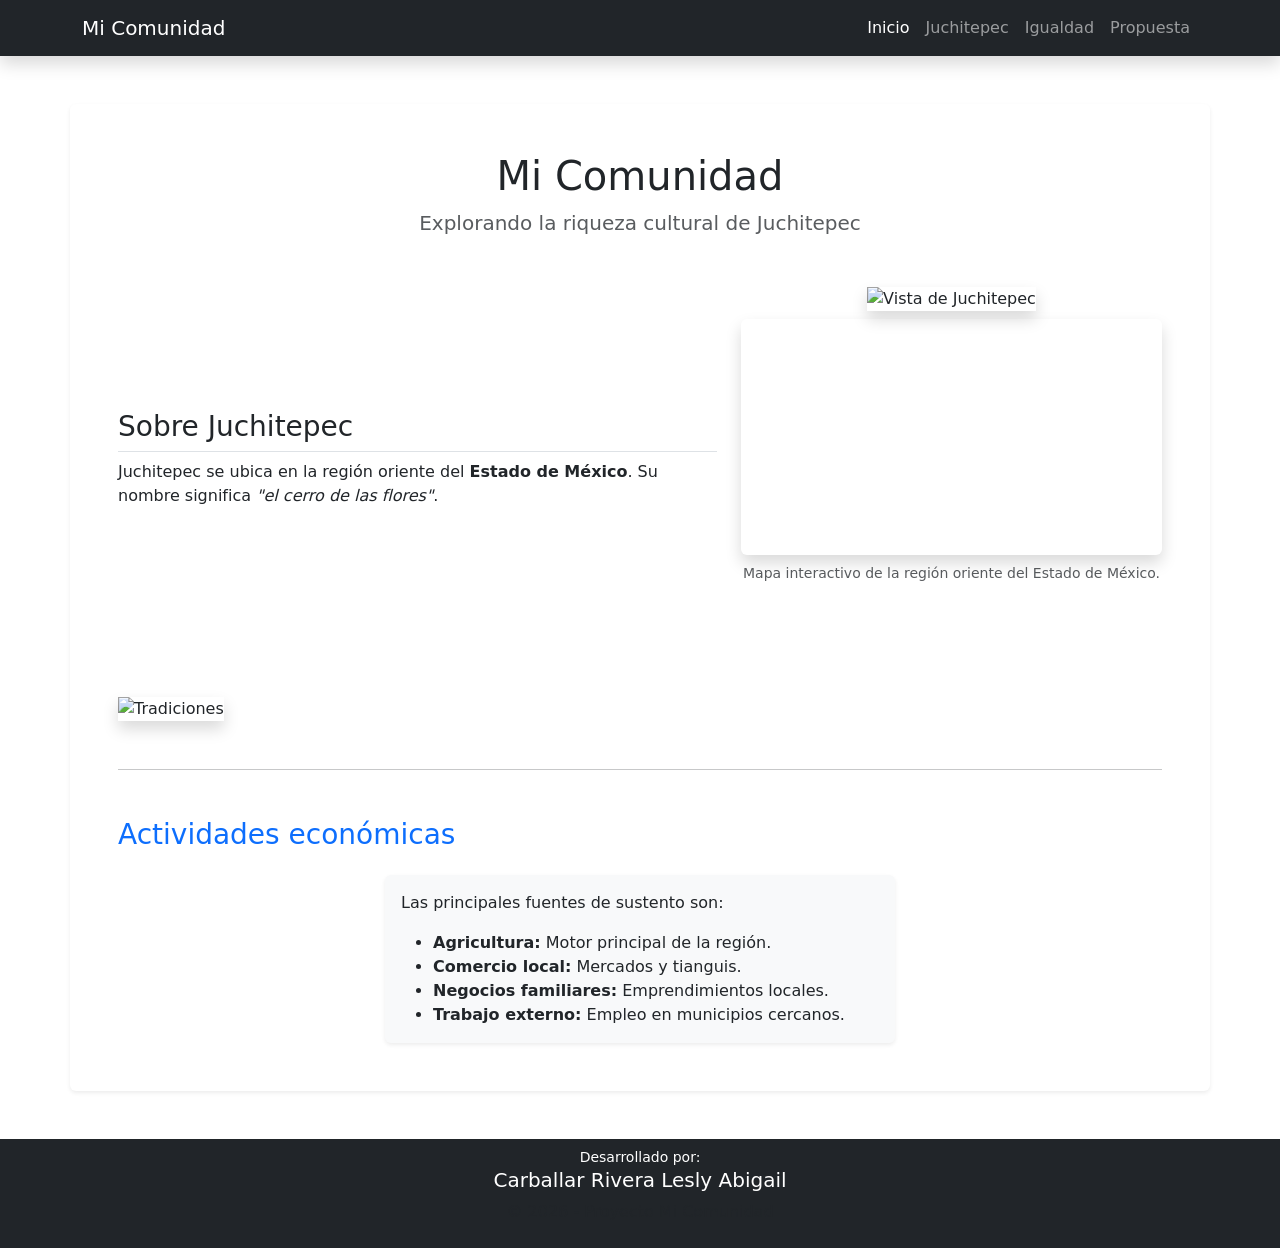
==== index.html @ 83abd360 "First changes" ====
<!DOCTYPE html>
<html lang="es">
<head>
    <meta charset="UTF-8">
    <meta name="viewport" content="width=device-width, initial-scale=1.0">
    <title>Mi Comunidad - Juchitepec</title>
    <link href="https://cdn.jsdelivr.net/npm/bootstrap@5.3.2/dist/css/bootstrap.min.css" rel="stylesheet">
    <link rel="stylesheet" href="css/styles.css">
    <link rel="stylesheet" href="https://cdnjs.cloudflare.com/ajax/libs/animate.css/4.1.1/animate.min.css"/>
</head>
<body>

    <nav class="navbar navbar-expand-lg navbar-dark bg-dark shadow">
        <div class="container">
            <a class="navbar-brand" href="index.html">Mi Comunidad</a>
            <button class="navbar-toggler" type="button" data-bs-toggle="collapse" data-bs-target="#navbarNav">
                <span class="navbar-toggler-icon"></span>
            </button>
            <div class="collapse navbar-collapse" id="navbarNav">
                <ul class="navbar-nav ms-auto">
                    <li class="nav-item"><a class="nav-link active" href="index.html">Inicio</a></li>
                    <li class="nav-item"><a class="nav-link" href="juchitepec pagina2.html">Juchitepec</a></li>
                    <li class="nav-item"><a class="nav-link" href="igualdadpagina3.html">Igualdad</a></li>
                    <li class="nav-item"><a class="nav-link" href="propuestasparte4.html">Propuesta</a></li>
                </ul>
            </div>
        </div>
    </nav>

    <main class="container my-5 bg-white p-5 rounded shadow-sm">
    
        <header class="text-center mb-5">
            <h1 class="hero-title animate__animated animate__fadeInUp animate__slow">Mi Comunidad</h1>
            <p class="lead text-muted animate__animated animate__fadeIn animate__delay-1s">Explorando la riqueza cultural de Juchitepec</p>
        </header>
    
        <section class="row align-items-center mb-5">
            <div class="col-md-7 animate__animated animate__fadeInLeft">
                <h2 class="h3 border-bottom pb-2">Sobre Juchitepec</h2>
                <p>Juchitepec se ubica en la región oriente del <strong>Estado de México</strong>. Su nombre significa <em>"el cerro de las flores"</em>.</p>
                </div>
            
            <div class="col-md-5 text-center mt-4 mt-md-0">
                <div class="row g-2">
                    <div class="col-12 animate__animated animate__fadeInRightBig">
                        <img src="assets/imagen1.jpg" class="img-fluid img-custom w-100 shadow img-hover-effect" alt="Vista de Juchitepec">
                    </div>
                    <div class="col-12 animate__animated animate__fadeInUp animate__delay-1s">
                        <section class="row mb-5 animate__animated animate__fadeInUp animate__delay-1s">
                            <div class="col-12">
                                <div class="ratio ratio-16x9 shadow rounded overflow-hidden">
                                    <iframe src="https://www.google.com/maps/embed?pb=!1m18!1m12!1m3!1d15080.707100546557!2d-98.88971852270845!3d19.0998993403434!2m3!1f0!2f0!3f0!3m2!1i1024!2i768!4f13.1!3m3!1m2!1s0x85ce17d2a5f76dc5%3A0x3cbab3162ba0ffd1!2s56860%20Juchitepec%20de%20Mariano%20Rivapalacio%2C%20M%C3%A9x.!5e0!3m2!1ses!2smx!4v1775780013562!5m2!1ses!2smx" width="600" height="450" style="border:0;" allowfullscreen="" loading="lazy" referrerpolicy="no-referrer-when-downgrade"></iframe>
                                </div>
                                <p class="text-center text-muted mt-2 small italic">Mapa interactivo de la región oriente del Estado de México.</p>
                            </div>
                        </section></div>
                </div>
            </div>
        </section>
        
        <img src="assets/imagen2.jpg" class="img-fluid img-custom w-100 shadow img-hover-effect" alt="Tradiciones">
        <hr class="my-5">
    
        <section>
            <h3 class="mb-4 text-primary text-center text-md-start">Actividades económicas</h3>
            <div class="row">
                <div class="col-md-6 offset-md-3">
                    <div class="card bg-light border-0 shadow-sm">
                        <div class="card-body">
                            <p>Las principales fuentes de sustento son:</p>
                            <ul class="mb-0">
                                <li><strong>Agricultura:</strong> Motor principal de la región.</li>
                                <li><strong>Comercio local:</strong> Mercados y tianguis.</li>
                                <li><strong>Negocios familiares:</strong> Emprendimientos locales.</li>
                                <li><strong>Trabajo externo:</strong> Empleo en municipios cercanos.</li>
                            </ul>
                        </div>
                    </div>
                </div>
            </div>
        </section>

    </main>

    <footer class="bg-dark text-white py-2 mt-5">
        <div class="container text-center">
            <p class="mb-0 small">Desarrollado por:</p>
            <h5 class="fw-light">Carballar Rivera Lesly Abigail</h5>
            <p class="text-muted mt-2">&copy; 2026 - Proyecto Mi Comunidad</p>
        </div>
    </footer>
    <script src="https://cdn.jsdelivr.net/npm/bootstrap@5.3.2/dist/js/bootstrap.bundle.min.js"></script>
</body>
</html>
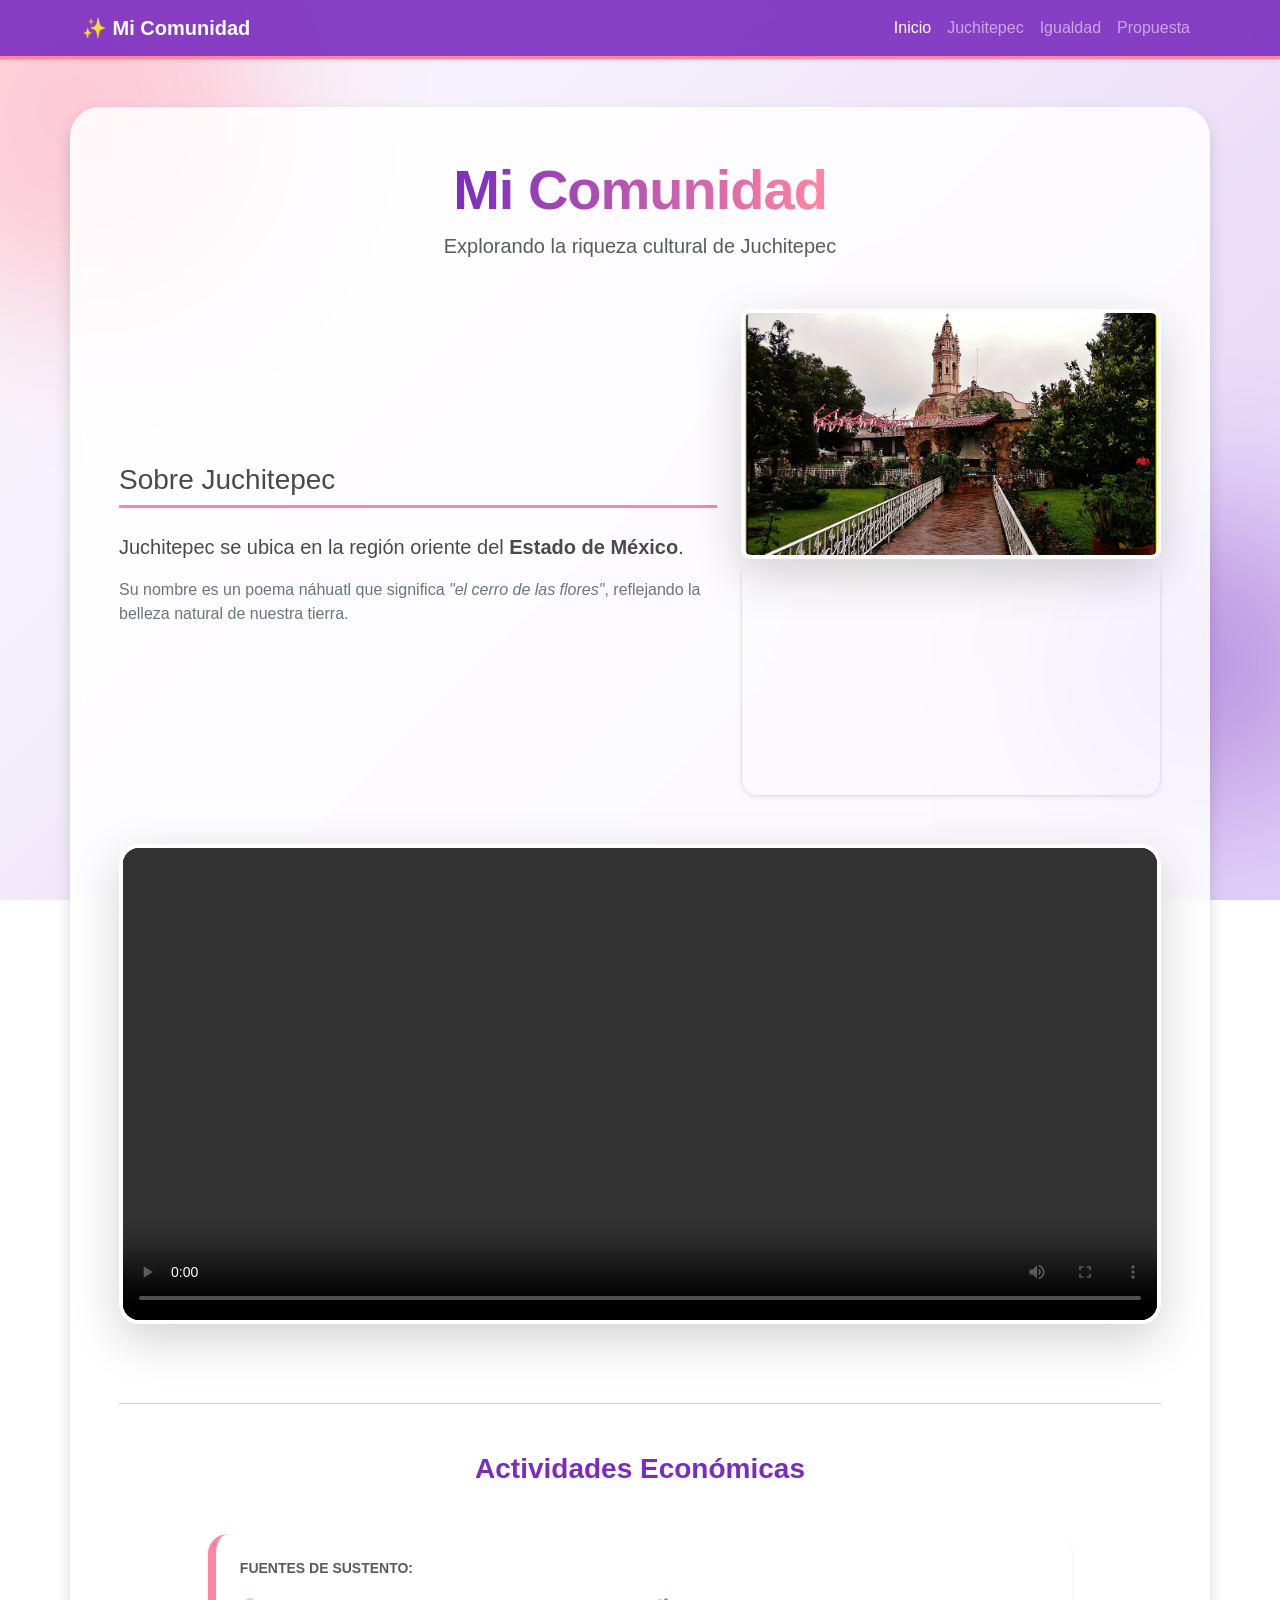
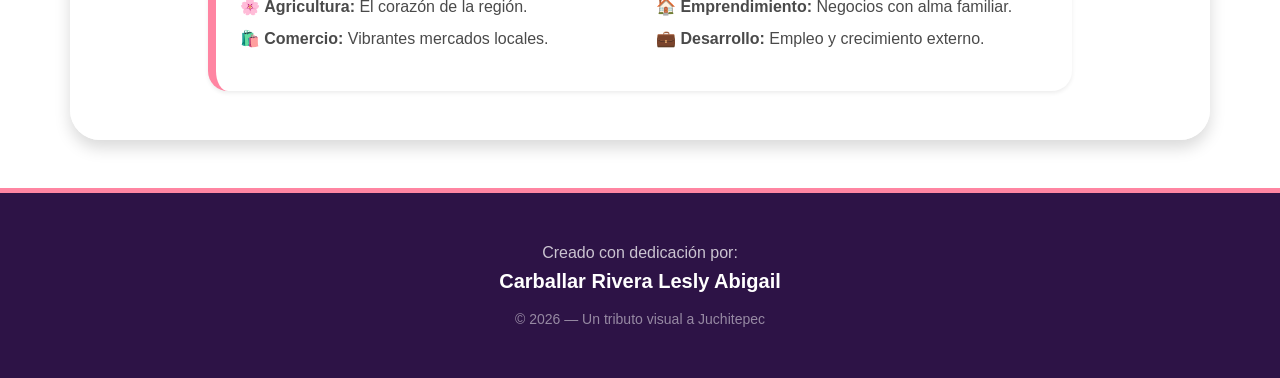
==== commit d15fe33f: "Corrección: eliminando video pesado del historial" ====
--- a/index.html
+++ b/index.html
@@ -10,9 +10,15 @@
 </head>
 <body>
 
-    <nav class="navbar navbar-expand-lg navbar-dark bg-dark shadow">
+    <div class="bg-ornaments">
+        <div class="orb" style="width: 400px; height: 400px; background: #ff85a2; top: -10%; left: -10%;"></div>
+        <div class="orb" style="width: 300px; height: 300px; background: #7b2cbf; bottom: 10%; right: -5%;"></div>
+        <div class="orb" style="width: 200px; height: 200px; background: #f4d03f; top: 40%; right: 20%;"></div>
+    </div>
+
+    <nav class="navbar navbar-expand-lg navbar-dark shadow-sm">
         <div class="container">
-            <a class="navbar-brand" href="index.html">Mi Comunidad</a>
+            <a class="navbar-brand fw-bold" href="index.html">✨ Mi Comunidad</a>
             <button class="navbar-toggler" type="button" data-bs-toggle="collapse" data-bs-target="#navbarNav">
                 <span class="navbar-toggler-icon"></span>
             </button>
@@ -27,7 +33,7 @@
         </div>
     </nav>
 
-    <main class="container my-5 bg-white p-5 rounded shadow-sm">
+    <main class="container my-5 p-4 p-md-5 shadow">
     
         <header class="text-center mb-5">
             <h1 class="hero-title animate__animated animate__fadeInUp animate__slow">Mi Comunidad</h1>
@@ -36,44 +42,54 @@
     
         <section class="row align-items-center mb-5">
             <div class="col-md-7 animate__animated animate__fadeInLeft">
-                <h2 class="h3 border-bottom pb-2">Sobre Juchitepec</h2>
-                <p>Juchitepec se ubica en la región oriente del <strong>Estado de México</strong>. Su nombre significa <em>"el cerro de las flores"</em>.</p>
-                </div>
+                <h2 class="h3 border-bottom pb-2 mb-4">Sobre Juchitepec</h2>
+                <p class="fs-5">Juchitepec se ubica en la región oriente del <strong>Estado de México</strong>.</p>
+                <p class="text-secondary">Su nombre es un poema náhuatl que significa <em>"el cerro de las flores"</em>, reflejando la belleza natural de nuestra tierra.</p>
+            </div>
             
-            <div class="col-md-5 text-center mt-4 mt-md-0">
-                <div class="row g-2">
-                    <div class="col-12 animate__animated animate__fadeInRightBig">
-                        <img src="assets/imagen1.jpg" class="img-fluid img-custom w-100 shadow img-hover-effect" alt="Vista de Juchitepec">
+            <div class="col-md-5 text-center">
+                <div class="position-relative">
+                    <img src="assets/imagen1.jpg" class="img-fluid img-custom shadow-lg w-100" style="max-height: 1000px; object-fit: cover;" alt="Tradiciones">
+                    <div class="ratio ratio-16x9 shadow-sm rounded-4 overflow-hidden border">
+                        <iframe src="https://www.google.com/maps/embed?pb=!1m18!1m12!1m3!1d15080.707100546557!2d-98.88971852270845!3d19.0998993403434!2m3!1f0!2f0!3f0!3m2!1i1024!2i768!4f13.1!3m3!1m2!1s0x85ce17d2a5f76dc5%3A0x3cbab3162ba0ffd1!2s56860%20Juchitepec%20de%20Mariano%20Rivapalacio%2C%20M%C3%A9x.!5e0!3m2!1ses!2smx!4v1775780013562!5m2!1ses!2smx" style="border:0;" allowfullscreen="" loading="lazy"></iframe>
                     </div>
-                    <div class="col-12 animate__animated animate__fadeInUp animate__delay-1s">
-                        <section class="row mb-5 animate__animated animate__fadeInUp animate__delay-1s">
-                            <div class="col-12">
-                                <div class="ratio ratio-16x9 shadow rounded overflow-hidden">
-                                    <iframe src="https://www.google.com/maps/embed?pb=!1m18!1m12!1m3!1d15080.707100546557!2d-98.88971852270845!3d19.0998993403434!2m3!1f0!2f0!3f0!3m2!1i1024!2i768!4f13.1!3m3!1m2!1s0x85ce17d2a5f76dc5%3A0x3cbab3162ba0ffd1!2s56860%20Juchitepec%20de%20Mariano%20Rivapalacio%2C%20M%C3%A9x.!5e0!3m2!1ses!2smx!4v1775780013562!5m2!1ses!2smx" width="600" height="450" style="border:0;" allowfullscreen="" loading="lazy" referrerpolicy="no-referrer-when-downgrade"></iframe>
-                                </div>
-                                <p class="text-center text-muted mt-2 small italic">Mapa interactivo de la región oriente del Estado de México.</p>
-                            </div>
-                        </section></div>
                 </div>
             </div>
         </section>
         
-        <img src="assets/imagen2.jpg" class="img-fluid img-custom w-100 shadow img-hover-effect" alt="Tradiciones">
-        <hr class="my-5">
+        <div class="text-center mb-5">
+            <video 
+                src="assets/juchi_video.mp4" 
+                class="img-fluid img-custom shadow-lg mb-4" 
+                controls
+                playsinline 
+                style="height: 30rem; width: 100%; border-radius: 20px; background-color: #000; object-fit: contain;">
+                Tu navegador no soporta videos.
+            </video>
+
+        </div>
+
+        <hr class="my-5 opacity-25">
     
         <section>
-            <h3 class="mb-4 text-primary text-center text-md-start">Actividades económicas</h3>
+            <h3 class="mb-5 text-center">Actividades Económicas</h3>
             <div class="row">
-                <div class="col-md-6 offset-md-3">
-                    <div class="card bg-light border-0 shadow-sm">
-                        <div class="card-body">
-                            <p>Las principales fuentes de sustento son:</p>
-                            <ul class="mb-0">
-                                <li><strong>Agricultura:</strong> Motor principal de la región.</li>
-                                <li><strong>Comercio local:</strong> Mercados y tianguis.</li>
-                                <li><strong>Negocios familiares:</strong> Emprendimientos locales.</li>
-                                <li><strong>Trabajo externo:</strong> Empleo en municipios cercanos.</li>
-                            </ul>
+                <div class="col-md-10 offset-md-1">
+                    <div class="card-custom shadow-sm p-4">
+                        <p class="fw-bold text-uppercase small text-muted mb-3">Fuentes de sustento:</p>
+                        <div class="row">
+                            <div class="col-sm-6">
+                                <ul class="list-unstyled">
+                                    <li class="mb-2">🌸 <b>Agricultura:</b> El corazón de la región.</li>
+                                    <li class="mb-2">🛍️ <b>Comercio:</b> Vibrantes mercados locales.</li>
+                                </ul>
+                            </div>
+                            <div class="col-sm-6">
+                                <ul class="list-unstyled">
+                                    <li class="mb-2">🏠 <b>Emprendimiento:</b> Negocios con alma familiar.</li>
+                                    <li class="mb-2">💼 <b>Desarrollo:</b> Empleo y crecimiento externo.</li>
+                                </ul>
+                            </div>
                         </div>
                     </div>
                 </div>
@@ -82,13 +98,14 @@
 
     </main>
 
-    <footer class="bg-dark text-white py-2 mt-5">
+    <footer class="text-white py-5">
         <div class="container text-center">
-            <p class="mb-0 small">Desarrollado por:</p>
-            <h5 class="fw-light">Carballar Rivera Lesly Abigail</h5>
-            <p class="text-muted mt-2">&copy; 2026 - Proyecto Mi Comunidad</p>
+            <p class="mb-1 opacity-75">Creado con dedicación por:</p>
+            <h5 class="fw-bold text-white">Carballar Rivera Lesly Abigail</h5>
+            <div class="mt-3 small opacity-50">© 2026 — Un tributo visual a Juchitepec</div>
         </div>
     </footer>
+    
     <script src="https://cdn.jsdelivr.net/npm/bootstrap@5.3.2/dist/js/bootstrap.bundle.min.js"></script>
 </body>
 </html>
--- a/css/styles.css
+++ b/css/styles.css
@@ -0,0 +1,130 @@
+/* css/styles.css */
+
+/* Paleta de colores: Lavanda, Rosa Pastel y Violeta */
+:root {
+    --primary-pink: #ff85a2;
+    --soft-purple: #7b2cbf;
+    --bg-gradient: linear-gradient(135deg, #fdfcfb 0%, #e2d1f9 100%);
+    --accent-gold: #f4d03f;
+}
+
+body {
+    background: var(--bg-gradient);
+    background-attachment: fixed;
+    font-family: 'Segoe UI', Roboto, sans-serif;
+    color: #4a4a4a;
+}
+
+/* Fondo decorativo UI/UX con círculos difuminados (Blurry Orbs) */
+.bg-ornaments {
+    position: fixed;
+    top: 0; left: 0; width: 100%; height: 100%;
+    z-index: -1;
+    overflow: hidden;
+}
+.orb {
+    position: absolute;
+    border-radius: 50%;
+    filter: blur(80px);
+    opacity: 0.4;
+}
+
+/* Navegación Estilizada */
+.navbar {
+    background: rgba(123, 44, 191, 0.9) !important; /* Violeta UI */
+    backdrop-filter: blur(10px);
+    border-bottom: 3px solid var(--primary-pink);
+}
+/* Contenedor Principal (Glassmorphism) */
+main {
+    background: rgba(255, 255, 255, 0.85);
+    backdrop-filter: blur(5px);
+    border-radius: 30px !important;
+    border: 1px solid rgba(255, 255, 255, 0.3);
+    box-shadow: 0 20px 40px rgba(123, 44, 191, 0.1) !important;
+}
+h1 {
+    background: linear-gradient(to right, #7b2cbf, #ff85a2);
+    -webkit-background-clip: text;
+    -webkit-text-fill-color: transparent;
+    font-weight: 800;
+    letter-spacing: -1px;
+}
+
+h2, h3 {
+    color: var(--soft-purple);
+    font-weight: 600;
+}
+.border-bottom {
+    border-bottom: 3px solid var(--primary-pink) !important;
+}
+/* Imágenes con estilo UI */
+.img-custom {
+    border-radius: 20px;
+    transition: transform 0.4s cubic-bezier(0.175, 0.885, 0.32, 1.275);
+    border: 4px solid white;
+}
+.img-custom:hover {
+    transform: scale(1.03) translateY(-10px);
+    box-shadow: 0 15px 30px rgba(255, 133, 162, 0.3);
+}
+/* Tarjeta de Economía */
+.card-custom {
+    background: white;
+    border-radius: 20px;
+    border-left: 8px solid var(--primary-pink);
+    transition: 0.3s;
+}
+.card-custom:hover {
+    background: #fffafa;
+    transform: translateX(10px);
+}
+footer {
+    background: #2d1346 !important;
+    border-top: 5px solid var(--primary-pink);
+}
+
+/* css/styles.css */
+
+.hero-title {
+    color: #d32f2f;
+    font-size: 3.5rem;
+    font-weight: bold;
+    display: inline-block; /* Importante para que la transformación funcione bien */
+    transition: all 0.3s ease; /* Hace que el regreso a la normalidad sea suave */
+    cursor: pointer;
+}
+
+/* El efecto al pasar el ratón */
+.hero-title:hover {
+    transform: scale(1.1); /* Agranda el título un 10% */
+    text-shadow: 0px 10px 20px rgba(211, 47, 47, 0.3); /* Crea un resplandor rojo */
+    letter-spacing: 2px; /* Separa un poco las letras */
+}
+
+.img-custom {
+    height: 250px;
+    object-fit: cover;
+    border-radius: 10px;
+    /* Transición suave para cuando saques el ratón */
+    transition: transform 0.4s ease, box-shadow 0.4s ease; 
+}
+
+/* --- NUEVOS EFECTOS DE INTERACCIÓN (HOVER) --- */
+
+/* Efecto al pasar el ratón sobre CUALQUIER imagen o tarjeta con esta clase */
+.img-hover-effect:hover {
+    transform: translateY(-5px) scale(1.02); /* Sube un poco y se agranda */
+    box-shadow: 0 10px 20px rgba(0,0,0,0.2) !important; /* Sombra más pronunciada */
+}
+
+
+/* Estilo para el contenedor del mapa */
+.ratio {
+    border: 3px solid #fff; /* Marco blanco para que resalte sobre el fondo lila */
+    transition: transform 0.3s ease;
+}
+
+.ratio:hover {
+    transform: translateY(-5px); /* Pequeño salto al pasar el cursor como las imágenes */
+}
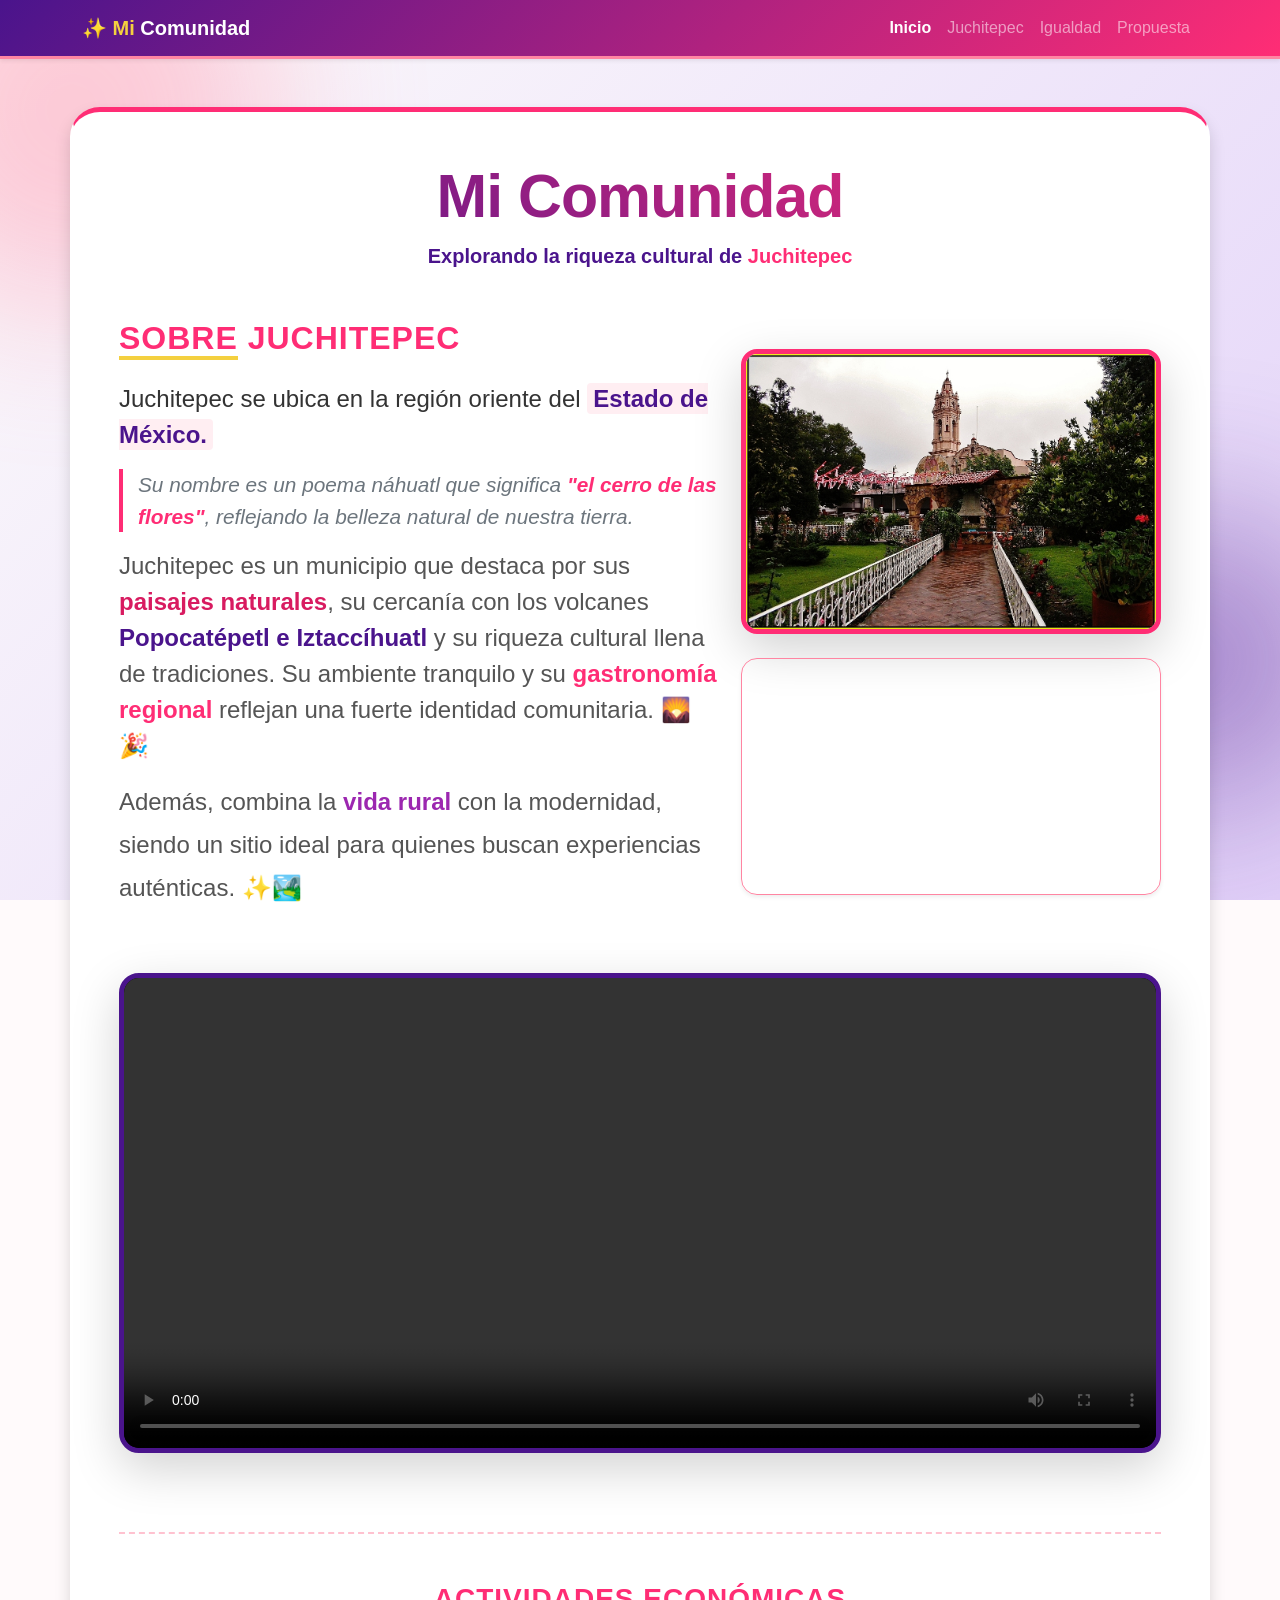
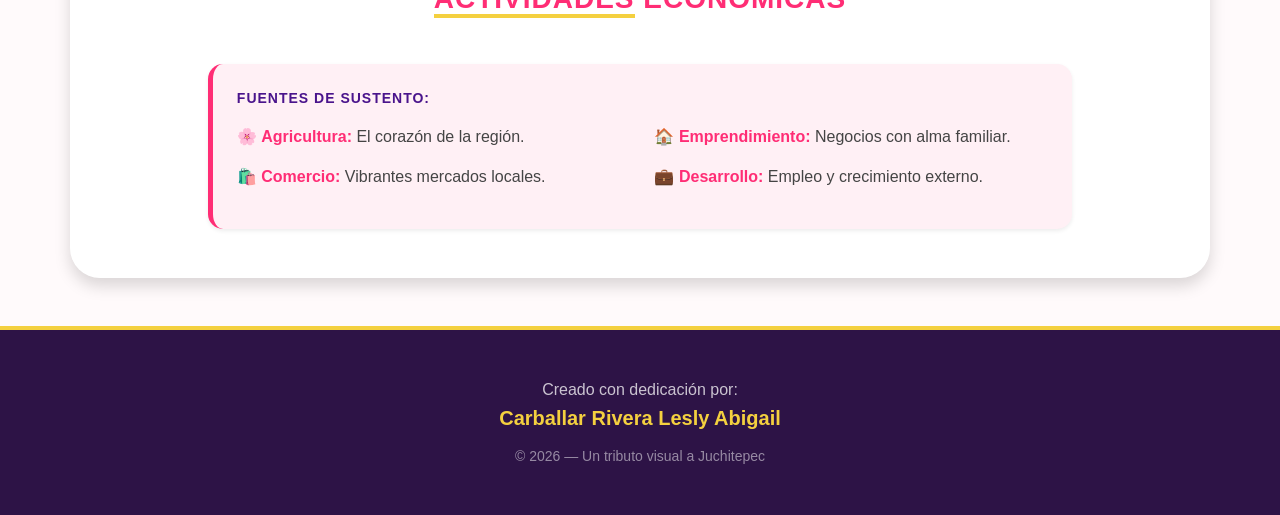
==== commit 42920155: "Adding styles on first page" ====
--- a/index.html
+++ b/index.html
@@ -7,24 +7,35 @@
     <link href="https://cdn.jsdelivr.net/npm/bootstrap@5.3.2/dist/css/bootstrap.min.css" rel="stylesheet">
     <link rel="stylesheet" href="css/styles.css">
     <link rel="stylesheet" href="https://cdnjs.cloudflare.com/ajax/libs/animate.css/4.1.1/animate.min.css"/>
+    <style>
+        .border-bottom-pink {
+            border-bottom: 3px solid var(--rosa-principal) !important;
+            display: inline-block;
+        }
+
+        /* Estilo de la Barra de Navegación */
+        .navbar {
+            background: linear-gradient(135deg, var(--purpura-oscuro) 0%, var(--rosa-principal) 100%) !important;
+        }
+    </style>
 </head>
-<body>
+<body class="body-index">
 
     <div class="bg-ornaments">
-        <div class="orb" style="width: 400px; height: 400px; background: #ff85a2; top: -10%; left: -10%;"></div>
-        <div class="orb" style="width: 300px; height: 300px; background: #7b2cbf; bottom: 10%; right: -5%;"></div>
-        <div class="orb" style="width: 200px; height: 200px; background: #f4d03f; top: 40%; right: 20%;"></div>
+        <div class="orb" style="width: 400px; height: 400px; background: var(--rosa-suave); top: -10%; left: -10%;"></div>
+        <div class="orb" style="width: 300px; height: 300px; background: var(--purpura-oscuro); bottom: 10%; right: -5%;"></div>
+        <div class="orb" style="width: 200px; height: 200px; background: var(--dorado-brillante); top: 40%; right: 20%;"></div>
     </div>
 
     <nav class="navbar navbar-expand-lg navbar-dark shadow-sm">
         <div class="container">
-            <a class="navbar-brand fw-bold" href="index.html">✨ Mi Comunidad</a>
+            <a class="navbar-brand fw-bold" href="index.html">✨ <span style="color: var(--dorado-brillante);">Mi</span> Comunidad</a>
             <button class="navbar-toggler" type="button" data-bs-toggle="collapse" data-bs-target="#navbarNav">
                 <span class="navbar-toggler-icon"></span>
             </button>
             <div class="collapse navbar-collapse" id="navbarNav">
                 <ul class="navbar-nav ms-auto">
-                    <li class="nav-item"><a class="nav-link active" href="index.html">Inicio</a></li>
+                    <li class="nav-item"><a class="nav-link active fw-bold" href="index.html">Inicio</a></li>
                     <li class="nav-item"><a class="nav-link" href="juchitepec pagina2.html">Juchitepec</a></li>
                     <li class="nav-item"><a class="nav-link" href="igualdadpagina3.html">Igualdad</a></li>
                     <li class="nav-item"><a class="nav-link" href="propuestasparte4.html">Propuesta</a></li>
@@ -32,26 +43,57 @@
             </div>
         </div>
     </nav>
-
-    <main class="container my-5 p-4 p-md-5 shadow">
+    <main class="main-index container my-5 p-4 p-md-5 shadow">
     
         <header class="text-center mb-5">
-            <h1 class="hero-title animate__animated animate__fadeInUp animate__slow">Mi Comunidad</h1>
-            <p class="lead text-muted animate__animated animate__fadeIn animate__delay-1s">Explorando la riqueza cultural de Juchitepec</p>
+            <h1 class="hero-title-index animate__animated animate__fadeInUp">Mi Comunidad</h1>
+            <p class="lead animate__animated animate__fadeIn animate__delay-1s" style="color: var(--purpura-oscuro); font-weight: 700;">
+                Explorando la riqueza cultural de <span class="text-accent-pink">Juchitepec</span>
+            </p>
         </header>
     
         <section class="row align-items-center mb-5">
             <div class="col-md-7 animate__animated animate__fadeInLeft">
-                <h2 class="h3 border-bottom pb-2 mb-4">Sobre Juchitepec</h2>
-                <p class="fs-5">Juchitepec se ubica en la región oriente del <strong>Estado de México</strong>.</p>
-                <p class="text-secondary">Su nombre es un poema náhuatl que significa <em>"el cerro de las flores"</em>, reflejando la belleza natural de nuestra tierra.</p>
+                <h2 class="h3-index mb-4" style="color: var(--rosa-principal); font-weight: 900; text-transform: uppercase; letter-spacing: 1px;">
+                    <span style="border-bottom: 4px solid var(--dorado-brillante);">Sobre</span> Juchitepec
+                </h2>
+        
+                <p class="fs-4" style="color: #333;">
+                    Juchitepec se ubica en la región oriente del 
+                    <span style="color: var(--purpura-oscuro); font-weight: bold; background-color: #ffeef2; padding: 2px 6px; border-radius: 4px;">
+                        Estado de México.
+                    </span>
+                </p>
+        
+                <p class="text-secondary" style="border-left: 4px solid var(--rosa-principal); padding-left: 15px; font-style: italic; font-size: 1.3rem;">
+                    Su nombre es un poema náhuatl que significa 
+                    <strong style="color: var(--rosa-principal);">"el cerro de las flores"</strong>, 
+                    reflejando la belleza natural de nuestra tierra.
+                </p>
+        
+                <p class="fs-4" style="color: #555;">
+                    Juchitepec es un municipio que destaca por sus 
+                    <span style="color: #d81b60; font-weight: 600;">paisajes naturales</span>, 
+                    su cercanía con los volcanes <b class="b-index" style="color: var(--purpura-oscuro);">Popocatépetl e Iztaccíhuatl</b> 
+                    y su riqueza cultural llena de tradiciones. Su ambiente tranquilo y su 
+                    <span style="color: var(--rosa-principal); font-weight: 600;">gastronomía regional</span> 
+                    reflejan una fuerte identidad comunitaria. 🌄🎉
+                </p>
+        
+                <p class="fs-4" style="color: #555; line-height: 1.8;">
+                    Además, combina la <span style="color: #9c27b0; font-weight: 600;">vida rural</span> con la modernidad, 
+                    siendo un sitio ideal para quienes buscan experiencias auténticas. ✨🏞️
+                </p>
             </div>
             
             <div class="col-md-5 text-center">
                 <div class="position-relative">
-                    <img src="assets/imagen1.jpg" class="img-fluid img-custom shadow-lg w-100" style="max-height: 1000px; object-fit: cover;" alt="Tradiciones">
-                    <div class="ratio ratio-16x9 shadow-sm rounded-4 overflow-hidden border">
-                        <iframe src="https://www.google.com/maps/embed?pb=!1m18!1m12!1m3!1d15080.707100546557!2d-98.88971852270845!3d19.0998993403434!2m3!1f0!2f0!3f0!3m2!1i1024!2i768!4f13.1!3m3!1m2!1s0x85ce17d2a5f76dc5%3A0x3cbab3162ba0ffd1!2s56860%20Juchitepec%20de%20Mariano%20Rivapalacio%2C%20M%C3%A9x.!5e0!3m2!1ses!2smx!4v1775780013562!5m2!1ses!2smx" style="border:0;" allowfullscreen="" loading="lazy"></iframe>
+                    <img src="assets/imagen1.jpg" class="img-fluid rounded-4 shadow-lg w-100 mb-4" 
+                         style="max-height: 400px; object-fit: cover; border: 5px solid var(--rosa-principal);" alt="Tradiciones">
+                    
+                    <div class="ratio ratio-16x9 shadow-sm rounded-4 overflow-hidden border" style="border-color: var(--rosa-suave) !important;">
+                        <iframe src="https://www.google.com/maps/embed?pb=!1m18!1m12!1m3!1d15077.5681423405!2d-98.8913!3d19.0924!2m3!1f0!2f0!3f0!3m2!1i1024!2i768!4f13.1!3m3!1m2!1s0x85ce1777265f0821%3A0x6d9f8e02d6894c!2sJuchitepec%2C%20M%C3%A9x.!5e0!3m2!1ses!2smx!4v1700000000000" 
+                                style="border:0;" allowfullscreen="" loading="lazy"></iframe>
                     </div>
                 </div>
             </div>
@@ -60,34 +102,35 @@
         <div class="text-center mb-5">
             <video 
                 src="assets/juchi_video.mp4" 
-                class="img-fluid img-custom shadow-lg mb-4" 
+                class="img-fluid shadow-lg mb-4" 
                 controls
                 playsinline 
-                style="height: 30rem; width: 100%; border-radius: 20px; background-color: #000; object-fit: contain;">
+                style="height: 30rem; width: 100%; border-radius: 20px; border: 5px solid var(--purpura-oscuro); background-color: #000; object-fit: contain;">
                 Tu navegador no soporta videos.
             </video>
-
         </div>
 
-        <hr class="my-5 opacity-25">
+        <hr class="my-5" style="border-top: 2px dashed var(--rosa-suave); opacity: 0.5;">
     
-        <section>
-            <h3 class="mb-5 text-center">Actividades Económicas</h3>
+        <section class="animate__animated animate__fadeInUp animate__delay-1s">
+            <h3 class="h3-index mb-5 text-center" style="color: var(--rosa-principal); font-weight: 800; text-transform: uppercase; letter-spacing: 1px;">
+                <span style="border-bottom: 4px solid var(--dorado-brillante);">Actividades</span> Económicas
+            </h3>
             <div class="row">
                 <div class="col-md-10 offset-md-1">
-                    <div class="card-custom shadow-sm p-4">
-                        <p class="fw-bold text-uppercase small text-muted mb-3">Fuentes de sustento:</p>
+                    <div class="card-custom-index shadow-sm p-4">
+                        <p class="fw-bold text-uppercase small mb-3" style="color: var(--purpura-oscuro); letter-spacing: 1px;">Fuentes de sustento:</p>
                         <div class="row">
                             <div class="col-sm-6">
                                 <ul class="list-unstyled">
-                                    <li class="mb-2">🌸 <b>Agricultura:</b> El corazón de la región.</li>
-                                    <li class="mb-2">🛍️ <b>Comercio:</b> Vibrantes mercados locales.</li>
+                                    <li class="mb-3">🌸 <b>Agricultura:</b> El corazón de la región.</li>
+                                    <li class="mb-3">🛍️ <b>Comercio:</b> Vibrantes mercados locales.</li>
                                 </ul>
                             </div>
                             <div class="col-sm-6">
                                 <ul class="list-unstyled">
-                                    <li class="mb-2">🏠 <b>Emprendimiento:</b> Negocios con alma familiar.</li>
-                                    <li class="mb-2">💼 <b>Desarrollo:</b> Empleo y crecimiento externo.</li>
+                                    <li class="mb-3">🏠 <b>Emprendimiento:</b> Negocios con alma familiar.</li>
+                                    <li class="mb-3">💼 <b>Desarrollo:</b> Empleo y crecimiento externo.</li>
                                 </ul>
                             </div>
                         </div>
@@ -98,10 +141,10 @@
 
     </main>
 
-    <footer class="text-white py-5">
+    <footer class="footer-index text-white py-5">
         <div class="container text-center">
             <p class="mb-1 opacity-75">Creado con dedicación por:</p>
-            <h5 class="fw-bold text-white">Carballar Rivera Lesly Abigail</h5>
+            <h5 class="fw-bold" style="color: var(--dorado-brillante);">Carballar Rivera Lesly Abigail</h5>
             <div class="mt-3 small opacity-50">© 2026 — Un tributo visual a Juchitepec</div>
         </div>
     </footer>
--- a/css/styles.css
+++ b/css/styles.css
@@ -6,6 +6,11 @@
     --soft-purple: #7b2cbf;
     --bg-gradient: linear-gradient(135deg, #fdfcfb 0%, #e2d1f9 100%);
     --accent-gold: #f4d03f;
+
+    --rosa-principal: #ff2d75;
+    --rosa-suave: #ff85a2;
+    --purpura-oscuro: #4a148c;
+    --dorado-brillante: #f4d03f;
 }
 
 body {
@@ -13,6 +18,11 @@
     background-attachment: fixed;
     font-family: 'Segoe UI', Roboto, sans-serif;
     color: #4a4a4a;
+}
+
+.body-index {
+    background-color: #fffafb; /* Un blanco con un toque mínimo de rosa */
+    color: #444;
 }
 
 /* Fondo decorativo UI/UX con círculos difuminados (Blurry Orbs) */
@@ -95,6 +105,48 @@
     cursor: pointer;
 }
 
+.hero-title-index {
+    background: linear-gradient(45deg, var(--purpura-oscuro), var(--rosa-principal));
+    -webkit-background-clip: text;
+    -webkit-text-fill-color: transparent;
+    font-weight: 900;
+    font-size: 3.8rem;
+}
+
+.h2-index {
+    color: var(--rosa-principal);
+    font-weight: 700;
+}
+
+.h3-index {
+    color: var(--rosa-principal);
+    font-weight: 700;
+}
+
+.border-bottom-pink {
+    border-bottom: 3px solid var(--rosa-principal) !important;
+    display: inline-block;
+}
+
+.strong-index {
+    color: var(--purpura-oscuro);
+
+}
+
+.b-index {
+    color: var(--purpura-oscuro);
+}
+
+.navbar-index {
+    background: linear-gradient(135deg, var(--purpura-oscuro) 0%, var(--rosa-principal) 100%) !important;
+}
+
+.main-index.shadow {
+    background: white;
+    border-radius: 30px;
+    border-top: 5px solid var(--rosa-principal);
+}
+
 /* El efecto al pasar el ratón */
 .hero-title:hover {
     transform: scale(1.1); /* Agranda el título un 10% */
@@ -127,4 +179,39 @@
 
 .ratio:hover {
     transform: translateY(-5px); /* Pequeño salto al pasar el cursor como las imágenes */
+}
+
+.card-custom-index {
+    background: #fff0f5; /* Lavanda/Rosa muy claro */
+    border-left: 5px solid var(--rosa-principal);
+    border-radius: 15px;
+    transition: transform 0.3s ease;
+}
+
+.card-custom-index:hover {
+    transform: translateY(-5px);
+}
+
+.text-accent-pink {
+    color: var(--rosa-principal) !important;
+    font-weight: bold;
+}
+
+/* Footer con estilo */
+.footer-index {
+    background: linear-gradient(135deg, #2d0a4e 0%, var(--purpura-oscuro) 100%);
+    border-top: 4px solid var(--dorado-brillante);
+}
+
+/* Elementos flotantes decorativos (Orbs) */
+.bg-ornaments-index .orb-index {
+    filter: blur(60px);
+    opacity: 0.4;
+    position: fixed;
+    z-index: -1;
+}
+
+/* Personalización de los iconos de la lista */
+.list-unstyled li b {
+    color: var(--rosa-principal);
 }
